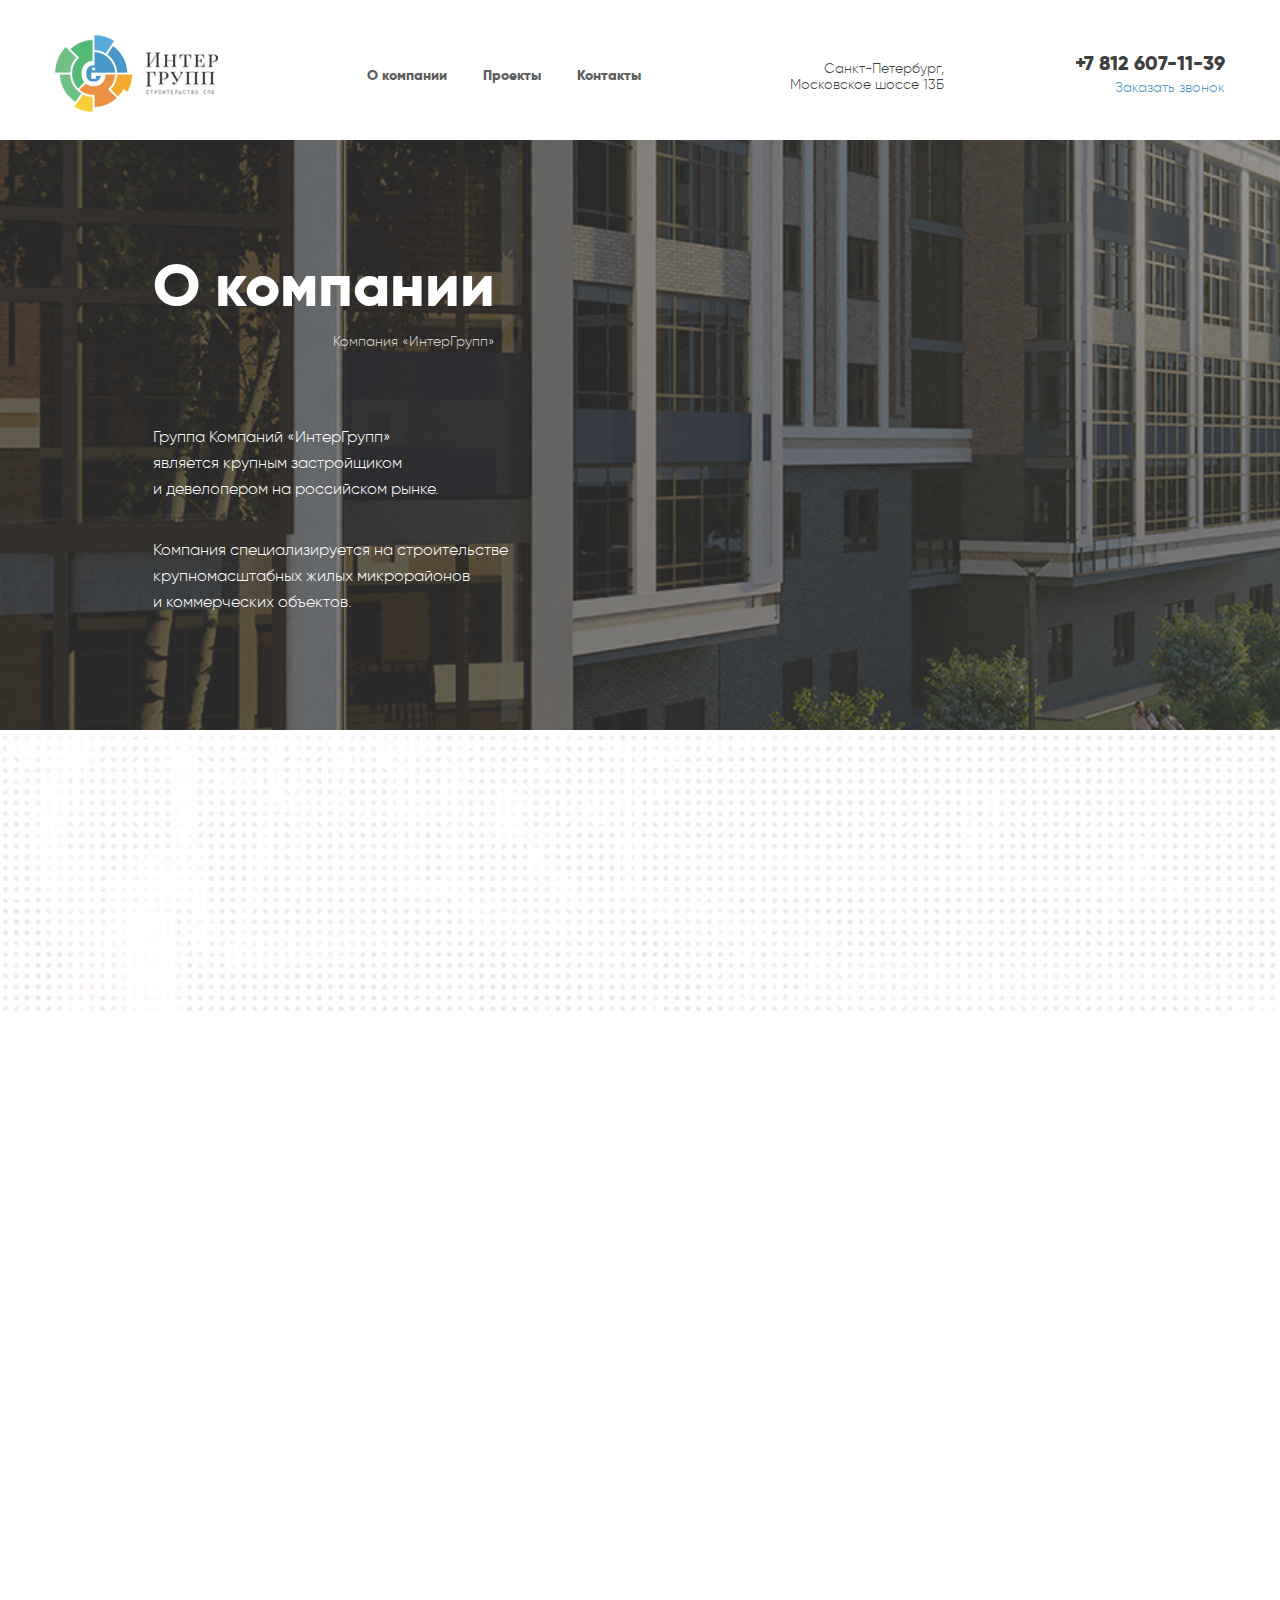
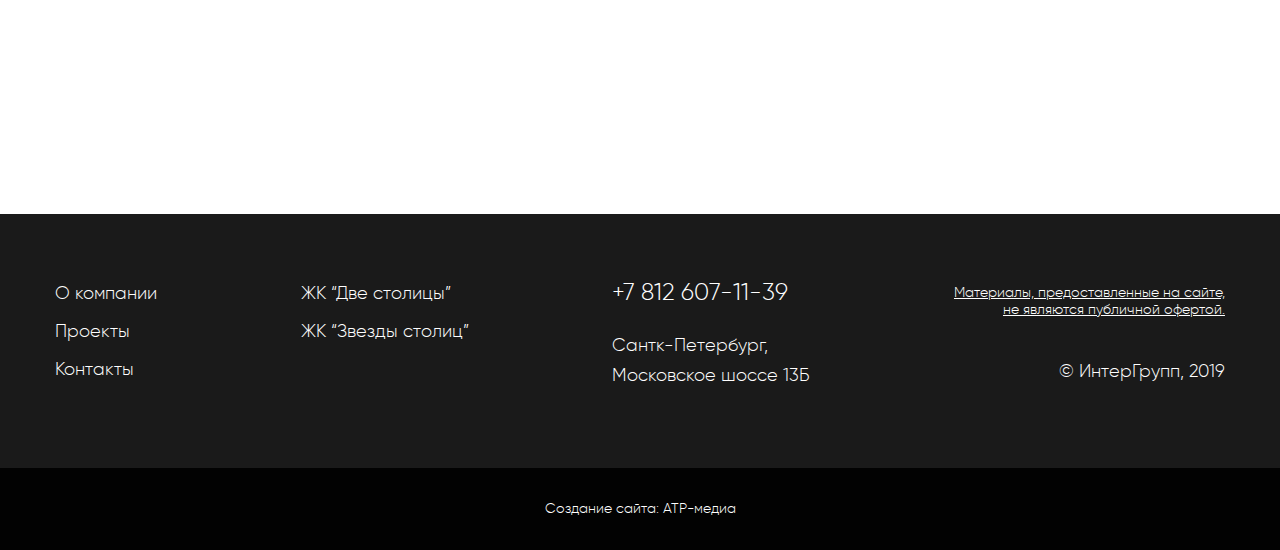
==== index.html @ ff73a048 "Add files via upload" ====
<!DOCTYPE html>

<head>
    <meta charset="utf-8">
    <title></title>

    <meta name="viewport" content="width=device-width, initial-scale=1.0" />
    <meta name="viewport" content="width=device-width, initial-scale=1.0, maximum-scale=1.0, user-scalable=no">

    <link rel="stylesheet" type="text/css" href="css/swiper.min.css">
    <link rel="stylesheet" type="text/css" href="css/fonts.css" />
    <link rel="stylesheet" type="text/css" href="css/style.css" />

    <link rel="icon" href="/favicon.png" type="image/x-icon">
    <link rel="shortcut icon" href="/favicon.png" type="image/x-icon">

    <script type="text/javascript" src="js/jquery.js"></script>

    <script type="text/javascript" src="js/swiper.min.js"></script>
    <script type="text/javascript" src="js/jquery.maskedinput.min.js"></script>

</head>

<body class="js-loading">
    <div id="loader">
        <div id="cube-loader">
            <div class='sk-rotating-plane'></div>
        </div>
    </div>
    <!--/Loader-->

    <div id="main">
        <div id="wrapper">
            <header>
                <div class="container-1170 flex">
                    <div class="logo">
                        <a href="#">
                            <img src="img/logo.png" alt="" />
                        </a>
                    </div>
                    <!-- /logo -->

                    <nav id="menu">
                        <div class="cd-nav-trigger">
                            <div class="hamburger-menu">
                                <div class="bar"></div>
                                <div class="bar"></div>
                                <div class="bar"></div>
                            </div>
                        </div>
                        <div class="menu">
                            <ul>
                                <li><a href="#">О компании</a></li>
                                <li><a href="#">Проекты</a></li>
                                <li><a href="#">Контакты</a></li>
                            </ul>
                        </div>
                    </nav>
                    <!--/menu-->

                    <div class="header_adds align-right">
                        <a href="#">Санкт-Петербург,</p><p>Московское шоссе 13Б</p></a>
                    </div>

                    <div class="header_contacts align-right">
                        <div id="feedback-modal" class="modal-block">
                            <div class="tel">+7 812 607-11-39</div>
                            <p>Заказать звонок</p>
                        </div>
                    </div>
                </div>
            </header>

            <section id="main-banner">
                <div class="container">
                    <div class="txt fadeEl">
                        <div class="flex">
                            <h1>О компании</h1>
                            <p>Компания «ИнтерГрупп»</p>
                        </div>
                        <p>Группа Компаний «ИнтерГрупп»
                            <br/> является крупным застройщиком
                            <br/> и девелопером на российском рынке. </p>
                        <p>Компания специализируется на строительстве
                            <br/> крупномасштабных жилых микрорайонов
                            <br/> и коммерческих объектов. </p>
                    </div>
                </div>
                <!--container-->
            </section>

            <section id="main-about">
                <div class="container">
                    <div class="flex">
                        <div class="left-block">
                            <div class="years fadeEl fadeEl-left">
                                <p>Лет работаем для вашей комфортной жизни</p>
                            </div>

                            <div id="slider_project" class="slider fadeEl fadeEl-left">
                                <div class="swiper-container">
                                    <div class="swiper-wrapper">
                                        <div class="swiper-slide">
                                            <figure class="project">
                                                <div class="img">
                                                    <img src="img/project.jpg" alt="" />
                                                </div>
                                                <figcaption>
                                                    <div class="tag">
                                                        <div class="tag-value value-1">Квартиры от 6 мнл. руб.</div>
                                                    </div>
                                                    <!-- .tag -->
                                                    <div class="info">
                                                        <h3>Корпусов 7 </h3>
                                                        <p>Квартир 1 700</p>
                                                        <p>Сдача в 2023 г.</p>
                                                        <p>Метро “Звездное”</p>
                                                    </div>
                                                    <!-- .info -->
                                                    <a href="#" class="btn">На страницу проекта</a>
                                                </figcaption>
                                            </figure>
                                            <!-- /project -->
                                        </div>
                                        <!-- End .swiper-slide -->

                                        <div class="swiper-slide">
                                            <figure class="project">
                                                <div class="img">
                                                    <img src="img/project.jpg" alt="" />
                                                </div>
                                                <figcaption>
                                                    <div class="tag">
                                                        <div class="tag-value value-1">Квартиры от 6 мнл. руб.</div>
                                                    </div>
                                                    <!-- .tag -->
                                                    <div class="info">
                                                        <h3>Корпусов 7 </h3>
                                                        <p>Квартир 1 700</p>
                                                        <p>Сдача в 2023 г.</p>
                                                        <p>Метро “Звездное”</p>
                                                    </div>
                                                    <!-- .info -->
                                                    <a href="#" class="btn">На страницу проекта</a>
                                                </figcaption>

                                            </figure>
                                            <!-- /project -->
                                        </div>
                                        <!-- End .swiper-slide -->

                                    </div>
                                    <!--swiper-wrapper-->

                                    <div class="swiper-pagination"></div>
                                </div>
                            </div>
                            <!-- End #slider_project -->

                            <script>
                                var swiper = new Swiper('#slider_project .swiper-container', {
                                    spaceBetween: 0,
                                    centeredSlides: true,
                                    slidesPerView: 1,
                                    effect: 'flip',
                                    slideToClickedSlide: true,
                                    loop: true,

                                    pagination: {
                                        el: '#slider_project .swiper-pagination',
                                        clickable: true,
                                    },
                                });
                            </script>

                        </div>
                        <!--left-block-->

                        <div class="right-block">
                            <div class="main-title fadeEl fadeEl-right">
                                <h2>Мы <span class="blue">настоящие<br/> профессионалы</span><br/> своего дела</h2>
                            </div>

                            <div class="about-flex">
                                <div class="item fadeEl">
                                    <div class="ico"><img src="img/ico/1.png" alt="" /></div>
                                    <div class="txt">
                                        <h3>Технологии</h3>
                                        <p>Индивидуальные счетчики отопления, скрытые инженерные коммуникации. Дома облицованы натуральным кирпичом. Строим надежно, строим на века!</p>
                                    </div>
                                </div>
                                <!--item-->
                                <div class="item fadeEl">
                                    <div class="ico"><img src="img/ico/2.png" alt="" /></div>
                                    <div class="txt">
                                        <h3>Расположение</h3>
                                        <p>Каждый наш проект разрабатывается с учетом обеспечения траспортной доступности. Рядом с вашим домом - магазин, парковка, общественный транспорт.</p>
                                    </div>
                                </div>
                                <!--item-->
                                <div class="item fadeEl">
                                    <div class="ico"><img src="img/ico/3.png" alt="" /></div>
                                    <div class="txt">
                                        <h3>Все для жизни</h3>
                                        <p>Индивидуальные проектные решения, паркинг, кладовые, витражное остекление и пр. Дворы проектируются с учетом размещения детских садов и школ.</p>
                                    </div>
                                </div>
                                <!--item-->
                                <div class="item fadeEl">
                                    <div class="ico"><img src="img/ico/4.png" alt="" /></div>
                                    <div class="txt">
                                        <h3>Инфраструктура</h3>
                                        <p>В каждом проекте застройки - сбалансированный подход, пространство для прогулок всей семьей. Современные архитектурные решения.</p>
                                    </div>
                                </div>
                                <!--item-->
                            </div>
                            <!-- /about-flex -->
                        </div>
                        <!--right-block-->
                    </div>
                </div>
                <!--container-->
            </section>

        </div>
        <!-- End #wrapper -->

        <footer>
            <div class="footer_top">
                <div class="container-1170">
                    <div class="flex">
                        <nav class="nav-menu">
                            <ul>
                                <li><a href="#">О компании</a></li>
                                <li><a href="#">Проекты</a></li>
                                <li><a href="#">Контакты</a></li>
                            </ul>
                        </nav>

                        <nav class="nav-page">
                            <ul>
                                <li><a href="#">ЖК “Две столицы”</a></li>
                                <li><a href="#">ЖК “Звезды столиц”</a></li>
                            </ul>
                        </nav>

                        <div class="footer_contacts">
                            <div id="feedback-modal" class="modal-block">
                                <div class="tel">+7 812 607-11-39</div>
                            </div>
                            <a href="#">Сантк-Петербург,<br/> Московское шоссе 13Б</a>
                        </div>

                        <div class="footer-info">
                            <p>Материалы, предоставленные на сайте,
                                <br/>не являются публичной офертой.</p>
                            <div class="copyright">© ИнтерГрупп, 2019</div>
                        </div>
                    </div>
                </div>
                <!--container-->
            </div>

            <div class="footer_bottom">Создание сайта: АТР-медиа</div>
        </footer>
    </div>
    <!--/Main-->

    <!-- MODAL -->
    <div class="modal" data-id="#feedback-modal">
        <div class="modal-ov"></div>
        <div class="modal-content">
            <div class="feedback_form">
                <span class="close">&times;</span>
                <div class="tit">Закажите обратный звонок,
                    <br/>заполнив форму</div>
                <form action="" method="post">
                    <div class="item-form name-form">
                        <label>Ваше имя</label>
                        <input type="text" class="input-form" placeholder="Константин" />
                    </div>
                    <div class="item-form">
                        <input id="phone" type="text" class="input-form" placeholder="Номер телефона" />
                    </div>
                    <div class="txt">
                        <p>Нажимая кнопку “Отправить сообщение”, вы
                            <br/>соглашаетесь с <a href="#">политикой конфиденицальности</a>.</p>
                    </div>
                    <div class="btn-block">
                        <button class="btn">Перезвоните мне!</button>
                    </div>
                </form>
            </div>
            <!-- .feedback_form -->
            <script>
                $(function() {
                    $("#phone").mask("8(999) 999-9999");
                });
            </script>
        </div>
    </div>
    <script type="text/javascript" src="js/main.js"></script>
</body>

</html>
---- css/fonts.css ----
@font-face {
    font-family: 'gilroyextrabold';
    src: url('../fonts/Gilroy/gilroy-extrabold-webfont.woff2') format('woff2'),
         url('../fonts/Gilroy/gilroy-extrabold-webfont.woff') format('woff'),
         url('../fonts/Gilroy/gilroy-extrabold-webfont.ttf') format('truetype'),
         url('../fonts/Gilroy/gilroy-extrabold-webfont.svg#gilroyextrabold') format('svg');
    font-weight: normal;
    font-style: normal;

}

@font-face {
    font-family: 'gilroylight';
    src: url('../fonts/Gilroy/gilroy-light-webfont.woff2') format('woff2'),
         url('../fonts/Gilroy/gilroy-light-webfont.woff') format('woff'),
         url('../fonts/Gilroy/gilroy-light-webfont.ttf') format('truetype'),
         url('../fonts/Gilroy/gilroy-light-webfont.svg#gilroylight') format('svg');
    font-weight: normal;
    font-style: normal;

}
@font-face {
    font-family: 'gilroyregular';
    src: url('../fonts/Gilroy/gilroy-regular-webfont.woff2') format('woff2'),
         url('../fonts/Gilroy/gilroy-regular-webfont.woff') format('woff'),
         url('../fonts/Gilroy/gilroy-regular-webfont.ttf') format('truetype'),
         url('../fonts/Gilroy/gilroy-regular-webfont.svg#gilroyregular') format('svg');
    font-weight: normal;
    font-style: normal;

}
---- css/style.css ----
@charset "UTF-8";
@charset 'iso-8859-15';
article,
aside,
details,
figcaption,
figure,
footer,
header,
hgroup,
main,
nav,
section,
summary {
    display: block;
}

audio,
canvas,
video {
    display: inline-block;
    max-width: 100%;
}

audio:not([controls]) {
    display: none;
    height: 0;
}

[hidden] {
    display: none;
}

abbr[title] {
    border-bottom: 1px dotted;
}

input[type="checkbox"],
input[type="radio"] {
    box-sizing: border-box;
    padding: 0;
}

input[type="search"] {
    -webkit-appearance: textfield;
    -moz-box-sizing: content-box;
    -webkit-box-sizing: content-box;
    box-sizing: content-box;
}

input[type="search"]::-webkit-search-cancel-button,
input[type="search"]::-webkit-search-decoration {
    -webkit-appearance: none;
}

button::-moz-focus-inner,
input::-moz-focus-inner {
    border: 0;
    padding: 0;
}

textarea {
    overflow: auto;
    vertical-align: top;
}

* {
    -moz-box-sizing: border-box !important;
    -webkit-box-sizing: border-box !important;
    box-sizing: border-box;
    margin: 0;
    padding: 0;
}

.clear:after {
    content: '';
    clear: both;
    display: block;
}

input[type="text"]:focus {
    outline: none;
}

select:focus,
input:focus,
button:focus,
textarea:focus {
    outline: none;
}

html {
    background: #fff;
    -ms-text-size-adjust: 100%;
    -webkit-text-size-adjust: 100%;
    height: 100%;
}

body {
    line-height: 100%;
    height: 100%;
    overflow-x: hidden;
    font-family: 'gilroylight';
    font-size: 16px;
    color: #1a1a1a;
}

section {}

p {
    line-height: 100%;
}

a {
    line-height: 100%;
}

a:hover {
    text-decoration: none;
}

a:active,
a:hover,
a:focus {
    outline: 0;
}

span {
    line-height: 100%;
}

.bold {}

li {
    line-height: 100%;
}

.txt p {
    line-height: 22px;
}

.txt a {}

.txt span {}

.txt li {}

h1,
h2,
h3,
h4,
h5,
h6 {
    font-weight: 100;
    line-height: 100%;
    margin: 0;
    font-family: 'gilroyextrabold';
}

ul {
    padding: 0;
    margin: 0;
}

table {
    border-collapse: collapse;
    border-spacing: 0;
    border: 0;
    border-radius: 6px;
}

th,
td {
    border: 0;
    text-align: left;
    padding: 20px 25px;
    font-weight: 100;
    white-space: nowrap;
    font-family: 'gilroylight';
    font-size: 16px;
    color: #1a1a1a;
}

th:last-child,
td:last-child {
    border-right: 0;
}

th:first-child,
td:first-child {}

a,
button {
    -webkit-transition: all 0.2s ease-out;
    -moz-transition: all 0.2s ease-out;
    -o-transition: all 0.2s ease-out;
    transition: all 0.2s ease-out;
}

a:hover {
    color: #399ad5;
}

.transform {
    position: absolute;
    top: 50%;
    left: 50%;
    -moz-transform: translate(-50%, -50%);
    -ms-transform: translate(-50%, -50%);
    -webkit-transform: translate(-50%, -50%);
    -o-transform: translate(-50%, -50%);
    transform: translate(-50%, -50%);
}

.transform-top {
    position: absolute;
    top: 50%;
    left: 0;
    -moz-transform: translate(0, -50%);
    -ms-transform: translate(0, -50%);
    -webkit-transform: translate(0, -50%);
    -o-transform: translate(0, -50%);
    transform: translate(0, -50%);
}

.transform-left {
    position: absolute;
    top: 0;
    left: 50%;
    -moz-transform: translate(-50%, 0);
    -ms-transform: translate(-50%, 0);
    -webkit-transform: translate(-50%, 0);
    -o-transform: translate(-50%, 0);
    transform: translate(-50%, 0);
}

.flex {
    display: -webkit-flex;
    display: flex;
    -webkit-flex-direction: row;
    flex-direction: row;
    -webkit-justify-content: space-between;
    justify-content: space-between;
    align-items: center;
    -webkit-align-items: center;
}

.img {
    line-height: 0;
}

.container {
    width: 975px;
    margin: 0 auto;
}

.container-1170 {
    width: 1170px;
    margin: 0 auto;
}

#wrapper {}

a.btn,
.btn {
    text-decoration: none;
    color: #fff;
    font-size: 16px;
    font-family: 'gilroyextrabold';
    display: inline-flex;
    align-items: center;
    justify-content: center;
    background: rgb(57, 154, 213);
    height: 50px;
    cursor: pointer;
}

a.btn:hover,
.btn:hover {
    background: rgba(57, 154, 213, 0.7)
}

.fadeEl {
    opacity: 0;
    -webkit-transform: translateY(30%);
    -moz-transform: translateY(30%);
    -ms-transform: translateY(30%);
    -o-transform: translateY(30%);
    transform: translateY(30%);
    -webkit-transition: opacity 0.8s ease, -webkit-transform 0.8s ease-in-out;
    -moz-transition: opacity 0.8s ease, -moz-transform 0.8s ease-in-out;
    transition: opacity 0.8s ease, transform 0.8s ease-in-out;
}

.fadeEl.anim {
    opacity: 1 !important;
    -webkit-transform: translateY(0);
    -moz-transform: translateY(0);
    -ms-transform: translateY(0);
    -o-transform: translateY(0);
    transform: translateY(0);
}

.fadeEl.fadeEl-left {
    -webkit-transform: translate(-100%, 0);
    -moz-transform: translate(-100%, 0);
    -ms-transform: translate(-100%, 0);
    -o-transform: translate(-100%, 0);
    transform: translate(-100%, 0);
}

.fadeEl.fadeEl-left.anim {
    -webkit-transform: translateY(0);
    -moz-transform: translateY(0);
    -ms-transform: translateY(0);
    -o-transform: translateY(0);
    transform: translateY(0);
}

.fadeEl.fadeEl-right {
    -webkit-transform: translate(100%, 0);
    -moz-transform: translate(100%, 0);
    -ms-transform: translate(100%, 0);
    -o-transform: translate(100%, 0);
    transform: translate(100%, 0);
}

.fadeEl.fadeEl-right.anim {
    -webkit-transform: translateY(0);
    -moz-transform: translateY(0);
    -ms-transform: translateY(0);
    -o-transform: translateY(0);
    transform: translateY(0);
}

.js-loading *,
.js-loading *:before,
.js-loading *:after {
    animation-play-state: paused !important;
}


/*================*/


/*====loader======*/


/*================*/

#loader {
    background: #fff;
    overflow: hidden;
    position: fixed;
    left: 0;
    top: 0;
    right: 0;
    bottom: 0;
    z-index: 100000;
}

#cube-loader {
    align-items: center;
    display: flex;
    height: 100%;
    width: 100%;
    position: fixed;
}

.sk-rotating-plane {
    width: 4em;
    height: 4em;
    margin: auto;
    background-color: #399ad5;
    -webkit-animation: sk-rotating-plane 1.2s infinite ease-in-out;
    animation: sk-rotating-plane 1.2s infinite ease-in-out;
}

@-webkit-keyframes sk-rotating-plane {
    0% {
        -webkit-transform: perspective(120px) rotateX(0deg) rotateY(0deg);
        transform: perspective(120px) rotateX(0deg) rotateY(0deg);
    }
    50% {
        -webkit-transform: perspective(120px) rotateX(-180.1deg) rotateY(0deg);
        transform: perspective(120px) rotateX(-180.1deg) rotateY(0deg);
    }
    100% {
        -webkit-transform: perspective(120px) rotateX(-180deg) rotateY(-179.9deg);
        transform: perspective(120px) rotateX(-180deg) rotateY(-179.9deg);
    }
}

@keyframes sk-rotating-plane {
    0% {
        -webkit-transform: perspective(120px) rotateX(0deg) rotateY(0deg);
        transform: perspective(120px) rotateX(0deg) rotateY(0deg);
    }
    50% {
        -webkit-transform: perspective(120px) rotateX(-180.1deg) rotateY(0deg);
        transform: perspective(120px) rotateX(-180.1deg) rotateY(0deg);
    }
    100% {
        -webkit-transform: perspective(120px) rotateX(-180deg) rotateY(-179.9deg);
        transform: perspective(120px) rotateX(-180deg) rotateY(-179.9deg);
    }
}


/*End Loader*/


/*MENU*/

#menu {}

#menu .menu {}

#menu .menu ul {
    display: flex;
    align-items: center;
    justify-content: space-around;
}

#menu .menu li {
    list-style: none;
    margin: 0 18px;
}

#menu .menu li a {
    text-decoration: none;
    font-size: 14px;
    color: #404040;
    font-family: 'gilroyextrabold';
}

#menu .menu li a:hover {
    color: #399ad5;
}


/*ico-menu*/

.hamburger-menu {
    position: relative;
    top: 0;
    right: 0;
    bottom: 0;
    margin: auto;
    width: 25px;
    height: 25px;
    cursor: pointer;
}

.hamburger-menu .bar {
    width: 25px;
    height: 2px;
}

.hamburger-menu .bar:nth-child(2) {
    position: relative;
    transform: translateY(11px);
    background: #000;
    transition: background 0.3s cubic-bezier(0.31, -0.105, 0.43, 1.59), transform 300ms cubic-bezier(0.23, 1, 0.32, 1);
}

.hamburger-menu .bar:nth-child(2).animate {
    background: rgba(255, 255, 255, 0) !important;
}

.hamburger-menu .bar:nth-child(3) {
    position: absolute;
    left: 0;
    bottom: 0;
    background: #000;
    transition: background 0.3s cubic-bezier(0.31, -0.105, 0.43, 1.59), bottom 300ms 300ms cubic-bezier(0.23, 1, 0.32, 1), transform 300ms cubic-bezier(0.23, 1, 0.32, 1);
}

.hamburger-menu .bar:nth-child(1) {
    position: absolute;
    left: 0;
    top: 0;
    background: #000;
    transition: background 0.3s cubic-bezier(0.31, -0.105, 0.43, 1.59), top 300ms 300ms cubic-bezier(0.23, 1, 0.32, 1), transform 300ms cubic-bezier(0.23, 1, 0.32, 1);
}

.hamburger-menu .bar:nth-child(1).animate {
    top: 11px;
    transform: rotate(45deg);
    transition: top 300ms cubic-bezier(0.23, 1, 0.32, 1), transform 300ms 300ms cubic-bezier(0.23, 1, 0.32, 1);
    width: 26px;
    background: #fff;
}

.hamburger-menu .bar:nth-child(3).animate {
    bottom: 12px;
    transform: rotate(-45deg);
    transition: bottom 300ms cubic-bezier(0.23, 1, 0.32, 1), transform 300ms 300ms cubic-bezier(0.23, 1, 0.32, 1);
    width: 26px;
    background: #fff;
}

@keyframes photos-in {
    0% {
        opacity: 0;
    }
    50% {
        opacity: 1;
    }
    100% {
        opacity: 0;
    }
}

@-webkit-keyframes photos-in {
    0% {
        opacity: 0;
    }
    50% {
        opacity: 1;
    }
    100% {
        opacity: 0;
    }
}

.photos-in {
    animation-name: photos-in;
    -webkit-animation-name: photos-in;
    animation-duration: 1s;
    -webkit-animation-duration: 1s;
}

.cd-nav-trigger {
    position: relative;
    width: 25px;
    height: 100%;
    z-index: 100;
    display: none;
}

@media screen and (max-width: 950px) {
    .cd-nav-trigger {
        display: block;
    }
    #menu .menu {
        padding: 20px;
        position: absolute;
        opacity: 0;
        visibility: hidden;
        -webkit-transition-property: all;
        transition-property: all;
        -webkit-transition-duration: .8s;
        transition-duration: .8s;
        z-index: 99;
        right: 0;
        width: 100vw;
        height: 100vh;
        position: fixed;
        overflow: auto;
        background: #3b743e;
        top: -100%;
        background-size: cover;
        border-radius: 0;
        padding-top: 80px;
    }
    #menu.menu-open .menu {
        opacity: 1;
        visibility: visible;
        -webkit-transition-property: all;
        transition-property: all;
        -webkit-transition-duration: .8s;
        transition-duration: .8s;
        right: 0;
        top: 0;
    }
}

#main {}

#wrapper {
    background: url(../img/main-bg.png) no-repeat fixed;
    background-size: cover;
}

.align-right {
    text-align: right !important;
}

.blue {
    color: #399ad5;
}


/*header*/

header {
    background: #fff;
    padding: 35px 0 25px;
}

header .flex {}

.logo {}

.logo a {}

.logo img {}

.header_adds {}

.header_adds a {
    font-family: 'gilroylight';
    font-size: 14px;
    color: #1a1a1a;
    text-decoration: none;
    line-height: 19px;
}

.header_contacts {}

.header_contacts .modal-block {
    cursor: pointer;
}

.header_contacts .tel {
    font-family: 'gilroyextrabold';
    font-size: 20px;
}

.header_contacts p {
    font-size: 14px;
    color: #2583be;
    margin-top: 10px;
}


/*main-banner*/

#main-banner {
    background: url(../img/header-bg.jpg) no-repeat fixed;
    background-size: cover;
    height: 590px;
    position: relative;
}

#main-banner:before {
    content: '';
    display: block;
    width: 100%;
    height: 100%;
    background: rgba(0, 0, 0, 0.5);
    position: absolute;
    top: 0;
    left: 0;
}

#main-banner .container {
    height: 100%;
    position: relative;
    display: flex;
    align-items: center;
}

#main-banner .txt {
    color: #fff;
    display: flex;
    flex-direction: column;
    align-items: baseline;
}

#main-banner .txt .flex {
    flex-direction: column;
    align-items: flex-end;
    margin-bottom: 40px;
}

#main-banner .txt .flex h1 {
    font-size: 60px;
    color: #fff;
}

#main-banner .txt .flex p {
    font-size: 14px;
    color: rgba(255, 255, 255, 0.8);
    margin-top: 20px;
    line-height: 14px;
}

#main-banner .txt p {
    margin-top: 35px;
    line-height: 26px;
}


/*main-about*/

#main-about {
    padding-top: 115px;
    padding-bottom: 100px;
}

#main-about .flex {
    align-items: flex-start;
}

#main-about .left-block {
    width: 270px;
}

#main-about .years {
    background: url(../img/years.png) no-repeat;
    background-size: cover;
    height: 226px;
    position: relative;
    margin-bottom: 55px;
}

#main-about .years p {
    color: #6d6d6d;
    position: absolute;
    left: 37px;
    bottom: 30px;
}

#main-about .right-block {
    width: calc(100% - 270px);
    padding-left: 130px;
}

#main-about .main-title {
    height: 226px;
    margin-bottom: 55px;
}

#main-about .main-title h2 {
    font-size: 60px;
}

#main-about .about-flex {
    display: flex;
    flex-wrap: wrap;
    justify-content: space-between;
}

#main-about .about-flex .item {
    width: calc(50% - 22px);
    margin-bottom: 50px;
}

#main-about .about-flex .ico {
    margin-bottom: 25px;
}

#main-about .about-flex .txt {}

#main-about .about-flex h3 {
    margin-bottom: 20px;
    font-size: 24px;
}

#main-about .about-flex p {}

#slider_project {}

#slider_project .swiper-slide {}

.project {
    position: relative;
    max-height: 530px;
    overflow: hidden;
}

.project .img {
    height: 100%;
}

.project .img img {}

.project figcaption {
    position: absolute;
    top: 0;
    left: 0;
    width: 100%;
    height: 100%;
    padding: 50px 20px 65px;
    display: flex;
    flex-direction: column;
    justify-content: space-between;
    z-index: 2;
}

.project .tag {
    margin-bottom: 40px;
}

.project .tag-value {
    height: 25px;
    display: inline-flex;
    align-items: center;
    justify-content: center;
    padding: 0 20px;
    width: auto;
    font-size: 12px;
    color: #fff;
    border-radius: 50px;
}

.project .value-1 {
    background: #56b46c;
}

.project .info {
    color: #fff;
}

.project .info h3 {
    font-size: 24px;
}

.project .info p {
    margin-top: 30px;
}

.project .btn {}


/*footer*/

footer {
    background: #1a1a1a;
    color: #fff;
}

footer .footer_top {
    padding: 70px 0;
}

footer .footer_top .flex {
    align-items: flex-start;
}

footer .footer_top .nav-menu {}

footer .footer_top ul {
    list-style: none;
}

footer .footer_top li {
    margin-bottom: 20px;
}

footer .footer_top li a {
    color: #fff;
    font-size: 18px;
    text-decoration: none;
}

footer .footer_top .footer_contacts .tel {
    font-size: 24px;
    margin-bottom: 30px;
    cursor: pointer;
}

footer .footer_top .footer_contacts a {
    font-size: 18px;
    color: #fff;
    text-decoration: none;
    line-height: 30px;
}

footer .footer_top .footer-info p {
    font-size: 14px;
    text-decoration: underline;
    line-height: 17px;
    text-align: right;
    margin-bottom: 45px;
}

footer .footer_top .footer-info .copyright {
    text-align: right;
    font-size: 18px;
}

footer .footer_bottom {
    background: #020202;
    text-align: center;
    padding: 33px 0;
    font-size: 14px;
}

footer .footer_top li a:hover {
    color: #399ad5;
}


/* Modal */

.modal {
    display: none;
    position: fixed;
    z-index: 99999;
    left: 0;
    top: 0;
    width: 100%;
    height: 100%;
    overflow: auto;
}

.modal.open {
    display: block;
    display: -webkit-flex;
    display: flex;
    -webkit-flex-direction: row;
    flex-direction: row;
    -webkit-justify-content: center;
    justify-content: center;
    align-items: center;
    -webkit-align-items: center;
}

.modal-content {
    margin: auto;
    display: block;
    position: relative;
    -webkit-border-radius: 6px;
    -moz-border-radius: 6px;
    border-radius: 6px;
    z-index: 9;
}

.modal-content {
    animation-name: zoom;
    animation-duration: 0.6s;
    -webkit-transition: all 0.6s ease-out;
    -moz-transition: all 0.6s ease-out;
    -o-transition: all 0.6s ease-out;
    transition: all 0.6s ease-out;
    width: 100%;
    height: 100%;
    display: flex;
    align-items: center;
    justify-content: center;
}

@keyframes zoom {
    from {
        transform: translateY(-100%)
    }
    to {
        transform: translateY(0)
    }
}

.close {
    position: absolute;
    top: 30px;
    right: 40px;
    font-size: 23px;
    transition: 0.3s;
    width: 17px;
    height: 17px;
    background: url(../img/ico/close.png) no-repeat;
    border-radius: 50%;
    display: flex;
    align-items: center;
    justify-content: center;
    cursor: pointer;
    color: #fff;
    line-height: 0;
    background-size: contain;
    font-size: 0;
    opacity: 0.7;
}

.close:hover {
    opacity: 1
}

.close.close-v {
    position: absolute;
    top: -33px;
    right: -33px;
    font-size: 23px;
    transition: 0.3s;
    width: 32px;
    height: 32px;
    background: -moz-linear-gradient(left, #f6936e 0%, #fd6141 100%);
    background: -webkit-gradient(linear, left top, right top, color-stop(0%, #f6936e), color-stop(100%, #fd6141));
    background: -webkit-linear-gradient(left, #f6936e 0%, #fd6141 100%);
    background: -o-linear-gradient(left, #f6936e 0%, #fd6141 100%);
    background: -ms-linear-gradient(left, #f6936e 0%, #fd6141 100%);
    background: linear-gradient(left, #f6936e 0%, #fd6141 100%);
    filter: progid: DXImageTransform.Microsoft.gradient(startColorstr="#f6936e", endColorstr="#fd6141", GradientType=1);
    border-radius: 50%;
    display: flex;
    align-items: center;
    justify-content: center;
    cursor: pointer;
    color: #fff;
    line-height: 0;
}

.close:hover,
.close:focus {
    text-decoration: none;
    cursor: pointer;
}

.modal-content video {
    width: 100%;
    padding: 0;
}

.modal-ov {
    background-color: rgba(255, 255, 255, 0.6);
    width: 100% !important;
    height: 100% !important;
    position: fixed;
    top: 0;
    left: 0;
    padding: 0;
    margin: 0;
}

.modal-ov {
    background-color: rgba(0, 0, 0, 0.8);
    z-index: 1;
}

@media only screen and (max-width: 700px) {
    .modal-content {
        width: 100%;
        border-radius: 0;
    }
    .gall-mod .modal-content img {
        height: auto
    }
    .modal.open {
        padding: 0;
    }
    .modal.modal-small .modal-content {
        width: 100%;
        padding: 20px
    }
}

.relative {
    position: relative;
    z-index: 2;
}


/*projects */

#projects {
    background: #f6f6f6;
    padding: 90px 0 110px;
}

#projects .projects_flex {
    display: flex;
    justify-content: space-between;
    padding-left: calc((100% - 975px) / 2);
}

#projects .projects_info {
    width: 305px;
    display: flex;
    flex-direction: column;
    padding-right: 55px;
    position: relative;
}

#projects .projects_info .flex {
    flex-direction: column;
    align-items: flex-end;
    margin-bottom: 75px;
}

#projects .projects_info h1 {
    text-align: left;
    width: 100%;
    font-size: 60px;
    line-height: 60px;
    margin-bottom: 14px;
}

#projects .projects_info p {
    font-size: 14px;
    color: #6d6d6d;
}

#projects .projects_info .txt {}

#projects .projects_info .txt p {
    font-size: 16px;
    color: #1a1a1a;
    line-height: 24px;
}

#projects .slider-nav {
    bottom: 0;
    right: 0;
    position: absolute;
    display: flex;
    align-items: center;
}

#projects .slider-nav .swiper-pagination {
    position: relative;
    bottom: 0;
    font-family: 'gilroylight';
    font-size: 24px;
    color: #1a1a1a;
    width: auto;
    margin-right: 15px;
}

#projects .slider-nav .swiper-pagination-current {
    font-size: 48px;
    position: relative;
    left: 8px;
}

#projects .slider-nav .swiper-pagination-total {
    margin-left: -6px;
}

#projects .slider-nav .swiper-button-next,
#projects .slider-nav .swiper-button-prev {
    position: relative;
    top: 0;
    right: 0;
    left: 0;
    margin: 0;
    width: 70px;
    height: 70px;
    background: #fff url(../img/ico/arrow.png) no-repeat center center;
}

#projects .slider-nav .swiper-button-next:focus,
#projects .slider-nav .swiper-button-prev:focus {
    outline: none;
}

#projects .slider-nav .swiper-button-next {}

#projects .slider-nav .swiper-button-prev {
    transform: rotate(-180deg);
    box-shadow: inset 12px 0 20px -8px #eaeaea;
}

#slider_projects {
    width: calc(100% - 305px);
}

#slider_projects .project {
    height: 550px;
}

#slider_projects .project .img img {
    min-height: 100%;
}

#slider_projects .swiper-slide figcaption {
    opacity: 0;
    -webkit-transform: translateY(30%);
    -moz-transform: translateY(30%);
    -ms-transform: translateY(30%);
    -o-transform: translateY(30%);
    transform: translateY(30%);
    -webkit-transition: opacity 0.8s ease, -webkit-transform 0.8s ease-in-out;
    -moz-transition: opacity 0.8s ease, -moz-transform 0.8s ease-in-out;
    transition: opacity 0.8s ease, transform 0.8s ease-in-out;
}

#slider_projects .swiper-slide-active figcaption {
    opacity: 1 !important;
    -webkit-transform: translateY(0);
    -moz-transform: translateY(0);
    -ms-transform: translateY(0);
    -o-transform: translateY(0);
    transform: translateY(0);
}

.project:before {
    content: '';
    display: block;
    width: 100%;
    height: 100%;
    background: rgba(0, 0, 0, 0.6);
    position: absolute;
    top: 0;
    left: 0;
    z-index: 1;
}

.project .img img {
    -webkit-transition: .3s cubic-bezier(.09, .02, .26, .90), transform .5s cubic-bezier(.09, .04, .23, .90);
    -moz-transition: .3s cubic-bezier(.09, .02, .26, .90), transform .5s cubic-bezier(.09, .04, .23, .90);
    -ms-transition: .3s cubic-bezier(.09, .02, .26, .90), transform .5s cubic-bezier(.09, .04, .23, .90);
    -o-transition: opacity .3s cubic-bezier(.09, .02, .26, .90), transform .5s cubic-bezier(.09, .04, .23, .90);
    transition: .3s cubic-bezier(.09, .02, .26, .90), transform .5s cubic-bezier(.09, .04, .23, .90);
}

.project:hover .img img {
    -webkit-transform: scale(1.1);
    -moz-transform: scale(1.1);
    -ms-transform: scale(1.1);
    -o-transform: scale(1.1);
    transform: scale(1.1);
}

#slider_projects .project figcaption {
    padding: 50px 0 50px 80px;
}

#slider_projects .project .tag {
    margin-bottom: 0;
}

#slider_projects .project .name {
    font-size: 36px;
    margin-bottom: 40px;
}

#slider_projects .project p {
    line-height: 26px;
    margin-top: 15px;
}

#slider_projects .project .more {
    font-size: 18px;
    color: #f3c60f;
    text-decoration: none;
    font-family: 'gilroyextrabold';
}

#slider_projects .project .more img {
    margin-left: 20px;
    position: relative;
    top: 1px;
    -webkit-transition: all 0.2s ease-out;
    -moz-transition: all 0.2s ease-out;
    -o-transition: all 0.2s ease-out;
    transition: all 0.2s ease-out;
    right: 0;
}

#slider_projects .project .more:hover img {
    right: -5px;
    transition: right 0.3s cubic-bezier(0.31, -0.105, 0.43, 1.59);
}


/*object-map*/

#object-map {
    position: relative;
}

#object-map .container {
    position: absolute;
    z-index: 2;
    top: 90px;
    left: 50%;
    transform: translate(-50%, 0);
}

#object-map .main-title {
    font-size: 60px;
    color: #1a1a1a;
    font-family: 'gilroyextrabold';
    line-height: 60px;
    display: inline;
    position: absolute;
    z-index: 2;
    top: 90px;
    left: calc((100% - 975px) / 2);
}

#object-map .project {
    width: 295px;
    border-radius: 5px;
}

#object-map .project:before {
    display: none;
}

#object-map .project .img {
    height: 140px;
    overflow: hidden;
}

#object-map .project figcaption {
    position: relative;
    padding: 25px 20px 30px;
}

#object-map .project .tag {
    position: absolute;
    top: 20px;
    left: 20px;
    margin-bottom: 0;
    z-index: 3;
}

#object-map .project .info {
    color: #1a1a1a;
}

#object-map .project .name {
    font-size: 24px;
    color: #1a1a1a;
    text-decoration: none;
    font-family: 'gilroyextrabold';
}

#object-map .project .name:hover {
    color: #399ad5
}

#object-map .project table {
    width: 100%;
}

#object-map .project td {
    padding: 0;
    padding-top: 25px;
}

#object-map .project td:last-child {
    text-align: right;
}

#map {
    width: 100%;
    height: 630px;
}

#object-map #map .ymaps-2-1-73-map {
    width: 100% !important;
    height: 100% !important;
}

#object-map .ymaps-2-1-73-balloon {
    padding: 0;
    background: #fff;
    border-radius: 14px;
    -webkit-box-shadow: none;
    -moz-box-shadow: none;
    box-shadow: none;
}

#object-map .ymaps-2-1-73-balloon__layout {
    padding: 0;
    border-radius: 14px;
    box-shadow: none;
}

#object-map .ymaps-2-1-73-balloon__content {
    padding: 0;
    margin-right: 0;
}

#object-map .ymaps-2-1-73-balloon__close {
    margin-bottom: 0;
    top: 0;
    right: 0;
    position: absolute;
    z-index: 2;
    background: #fff;
}

#object-map .ymaps-2-1-73-balloon__tail {
    display: none;
}

#object-map .map-object {
    padding: 0;
    border-radius: 0;
}

.ymaps-2-1-73-map ymaps,
.ymaps-2-1-73-map ymaps:after,
.ymaps-2-1-73-map ymaps:before {
    box-sizing: content-box !important;
    border-radius: 0 !important;
}

[class*="ymaps-2"][class*="-ground-pane"] {
    filter: url("data:image/svg+xml;utf8,<svg xmlns=\'http://www.w3.org/2000/svg\'><filter id=\'grayscale\'><feColorMatrix type=\'matrix\' values=\'0.3333 0.3333 0.3333 0 0 0.3333 0.3333 0.3333 0 0 0.3333 0.3333 0.3333 0 0 0 0 0 1 0\'/></filter></svg>#grayscale");
    -webkit-filter: grayscale(100%);
}

@media screen and (max-width: 740px) {
    #object-map #map {
        height: 475px;
    }
}

@media screen and (max-width: 380px) {
    #object-map #map {
        height: 505px;
    }
}

.swiper-pagination-current:before {
    content: "0"
}

.swiper-pagination-total:before {
    content: "0"
}

#projects.projects-inside {
    padding-bottom: 90px;
}

#projects.projects-inside .projects_info {
    justify-content: space-between;
    padding-right: 40px;
}

#projects.projects-inside .projects_info h1 {
    line-height: 70px;
    margin-bottom: 45px;
}

#projects.projects-inside .projects_info p {
    margin-top: 30px
}

#projects.projects-inside .projects_info .site {
    font-size: 18px;
    font-family: 'gilroyextrabold';
}

#projects.projects-inside .projects_info a {
    color: #2583be;
    text-decoration: none;
}

#projects.projects-inside .projects_info a:hover {
    text-decoration: underline
}

#projects.projects-inside .projects_info .btn-block .btn {
    width: 240px;
    text-decoration: none;
    color: #fff;
}

#projects.projects-inside .project-img {
    line-height: 0;
}

#about-project {
    padding: 95px 0 95px;
}

#about-project .main-title {
    padding-bottom: 95px;
}

#about-project .main-title h2 {
    font-size: 60px;
}

#about-project .about-stat {
    justify-content: flex-start;
}

#about-project .about-stat .item {
    margin-right: 100px;
}

#about-project .about-stat .tit {
    margin: 20px 0;
    font-size: 18px;
}

#about-project .about-stat .value {
    font-family: 'gilroyextrabold';
    font-size: 48px;
    line-height: 50px;
}

#about-project .txt {
    margin-top: 90px;
    width: 575px;
}

#about-project .txt p {
    margin-top: 30px;
}

#slider_projects-img #slider_projects {
    width: 100%;
    overflow: hidden;
}

#slider_projects-img .img {
    width: 100%;
    overflow: hidden;
    height: 460px;
}

#slider_projects-img .img img {
    width: 100%;
    min-height: 100%;
}

#slider_projects-img .swiper-button-prev {
    background: url(../img/ico/arrow3.png) no-repeat center;
    left: calc((100% - 998px) / 2);
    width: 94px;
    height: 93px;
    background-size: contain;
    transform: translate(0, -50%) rotate(-180deg);
    margin: 0;
    opacity: 0.8;
}

#slider_projects-img .swiper-button-next {
    right: calc((100% - 998px) / 2);
    background: url(../img/ico/arrow3.png) no-repeat;
    width: 94px;
    height: 93px;
    background-size: contain;
    margin: 0;
    transform: translate(0, -50%);
    opacity: 0.8;
}

#slider_projects-img .swiper-button-next:hover,
#slider_projects-img .swiper-button-prev:hover {
    opacity: 1;
}

#slider_projects-img .swiper-slide {
    width: 810px;
}

#slider_projects-img .swiper-slide-active {
    width: 810px;
}

#contacts-page {
    padding-top: 75px;
    padding-bottom: 75px;
}

#contacts-page .flex {
    padding-left: calc((100% - 975px) / 2);
}

#contacts-page .left-block {
    width: 305px;
    display: flex;
    flex-direction: column;
    padding-right: 55px;
    position: relative;
}

#contacts-page .left-block h1 {
    font-size: 60px;
    margin-bottom: 95px;
}

#contacts-page .left-block .txt .tel {
    font-size: 24px;
}

#contacts-page .left-block .txt p {
    margin-bottom: 50px;
}

#contacts-page #object-map {
    width: calc(100% - 305px);
    height: 560px;
}

#contacts-page #map {
    width: 100%;
    height: 100%;
}

#contacts-page .name-office {
    padding: 25px;
}

#contacts-page .name-office h2 {
    font-family: 'gilroyextrabold';
    font-size: 24px;
    line-height: 45px;
    margin-bottom: 15px;
}

#main-about .swiper-pagination {
    bottom: 25px;
}

#main-about .swiper-pagination-bullet {
    width: 20px;
    height: 8px;
    border-radius: 5px;
    background: #fff;
    opacity: 1;
    margin: 0 5px;
}

#main-about .swiper-pagination-bullet-active,
#main-about .swiper-pagination-bullet:hover {
    background: #399ad5;
}

.feedback_form {
    width: 590px;
    background: #fff;
    border-radius: 6px;
    padding: 75px 90px 55px;
    border-bottom: 10px solid #56b46c;
    position: relative;
    z-index: 2;
}

.feedback_form .tit {
    font-family: 'gilroyextrabold';
    font-size: 30px;
    line-height: 35px;
    text-align: center;
    margin-bottom: 50px;
}

.feedback_form form {}

.feedback_form .item-form {
    margin-bottom: 20px;
}

.feedback_form .name-form {}

.feedback_form label {
    width: 100%;
    display: block;
    color: #6c6c6c;
    margin-bottom: 7px;
}

.feedback_form .input-form {
    width: 100%;
    height: 60px;
    background: #f6f4f4;
    border: 0;
    padding: 0 20px;
    border-bottom: 3px solid #1a1a1a;
    font-family: 'gilroylight';
    font-size: 16px;
    color: #1a1a1a;
}

input::-webkit-input-placeholder {
    opacity: 1;
    transition: opacity 0.3s ease;
    font-family: 'gilroylight';
    font-size: 16px;
    color: #1a1a1a;
}

input::-moz-placeholder {
    opacity: 1;
    transition: opacity 0.3s ease;
    font-family: 'gilroylight';
    font-size: 16px;
    color: #1a1a1a;
}

input:-moz-placeholder {
    opacity: 1;
    transition: opacity 0.3s ease;
    font-family: 'gilroylight';
    font-size: 16px;
    color: #1a1a1a;
}

input:-ms-input-placeholder {
    opacity: 1;
    transition: opacity 0.3s ease;
    font-family: 'gilroylight';
    font-size: 18px;
    line-height: 20px;
    color: #868585;
}

input:focus::-webkit-input-placeholder {
    opacity: 0;
    transition: opacity 0.3s ease;
}

input:focus::-moz-placeholder {
    opacity: 0;
    transition: opacity 0.3s ease;
}

input:focus:-moz-placeholder {
    opacity: 0;
    transition: opacity 0.3s ease;
}

input:focus:-ms-input-placeholder {
    opacity: 0;
    transition: opacity 0.3s ease;
}

.feedback_form #phone {
    margin-top: 25px;
}

.feedback_form .txt {
    margin-bottom: 40px;
}

.feedback_form .txt p {
    font-size: 14px;
    color: #6c6c6c;
    line-height: 18px;
}

.feedback_form .txt a {
    font-size: 14px;
    color: #6c6c6c;
}

.feedback_form .btn {
    width: 100%;
    border: 0;
}

.feedback_form .input-form.focus {
    border-bottom: 3px solid #56b46c;
}
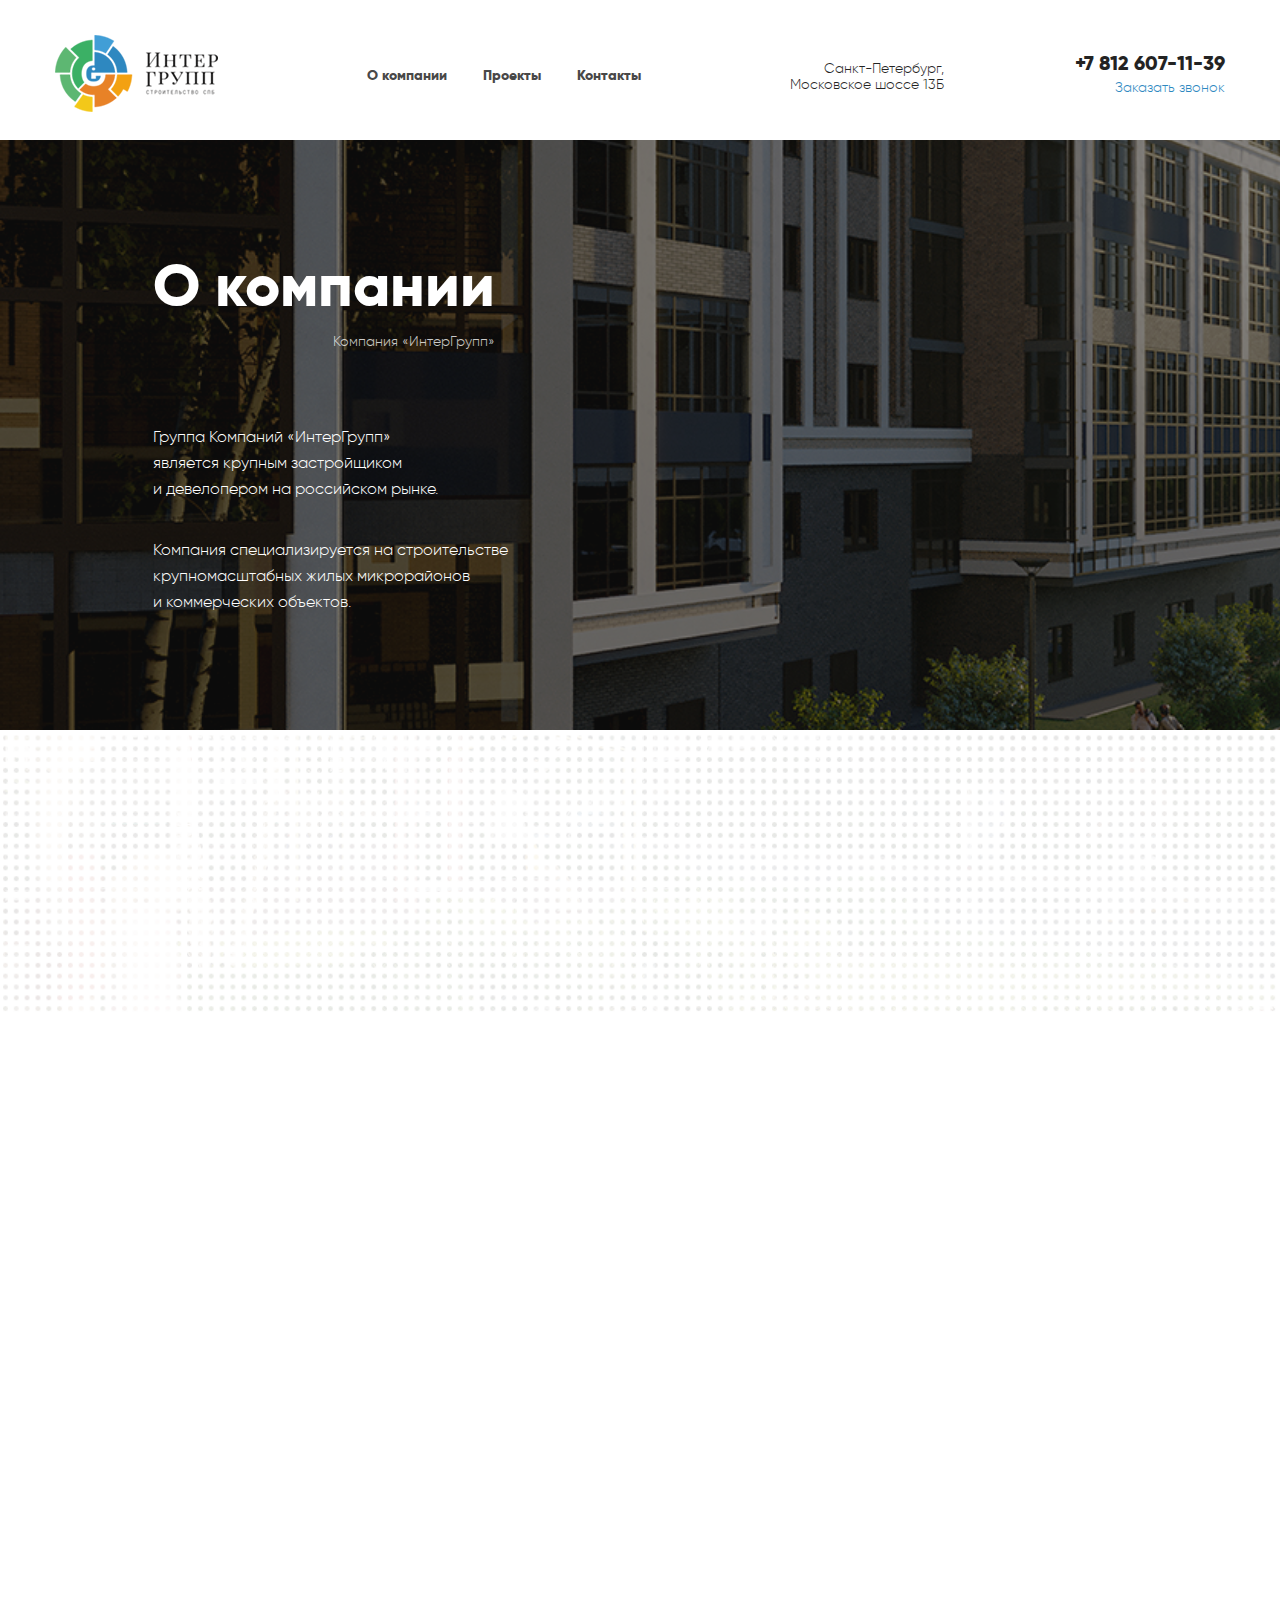
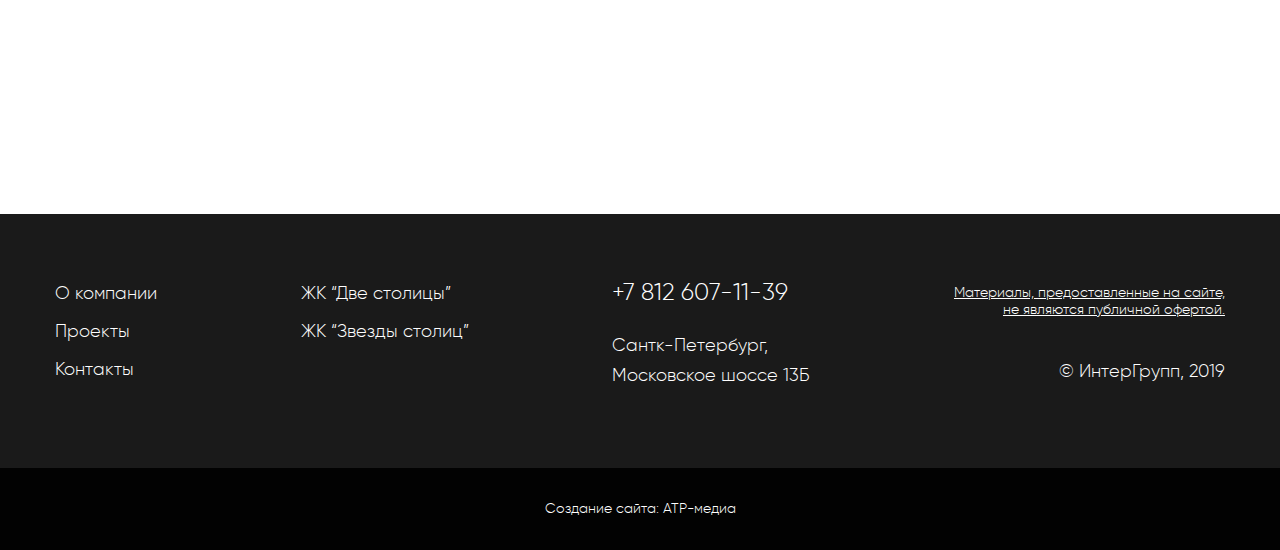
==== commit 306752fc: "Add files via upload" ====
--- a/index.html
+++ b/index.html
@@ -111,7 +111,8 @@
                                                     </div>
                                                     <!-- .tag -->
                                                     <div class="info">
-                                                        <h3>Корпусов 7 </h3>
+                                                        <h3>ЖК “Звезды столиц”</h3>
+                                                        <p>Корпусов 7</p>
                                                         <p>Квартир 1 700</p>
                                                         <p>Сдача в 2023 г.</p>
                                                         <p>Метро “Звездное”</p>
@@ -135,7 +136,8 @@
                                                     </div>
                                                     <!-- .tag -->
                                                     <div class="info">
-                                                        <h3>Корпусов 7 </h3>
+                                                        <h3>ЖК “Звезды столиц”</h3>
+                                                        <p>Корпусов 7</p>
                                                         <p>Квартир 1 700</p>
                                                         <p>Сдача в 2023 г.</p>
                                                         <p>Метро “Звездное”</p>
--- a/css/style.css
+++ b/css/style.css
@@ -489,7 +489,7 @@
     transform: rotate(45deg);
     transition: top 300ms cubic-bezier(0.23, 1, 0.32, 1), transform 300ms 300ms cubic-bezier(0.23, 1, 0.32, 1);
     width: 26px;
-    background: #fff;
+    =: #fff
 }
 
 .hamburger-menu .bar:nth-child(3).animate {
@@ -497,7 +497,7 @@
     transform: rotate(-45deg);
     transition: bottom 300ms cubic-bezier(0.23, 1, 0.32, 1), transform 300ms 300ms cubic-bezier(0.23, 1, 0.32, 1);
     width: 26px;
-    background: #fff;
+    =: #fff
 }
 
 @keyframes photos-in {
@@ -558,11 +558,11 @@
         height: 100vh;
         position: fixed;
         overflow: auto;
-        background: #3b743e;
+        background: #fff;
         top: -100%;
         background-size: cover;
         border-radius: 0;
-        padding-top: 80px;
+        padding-top: 95px;
     }
     #menu.menu-open .menu {
         opacity: 1;
@@ -576,7 +576,12 @@
     }
 }
 
-#main {}
+#main {
+    min-height: 100vh;
+    display: flex;
+    flex-direction: column;
+    justify-content: space-between;
+}
 
 #wrapper {
     background: url(../img/main-bg.png) no-repeat fixed;
@@ -1397,11 +1402,11 @@
 
 @media screen and (max-width: 740px) {
     #object-map #map {
-        height: 475px;
-    }
-}
-
-@media screen and (max-width: 380px) {
+        height: 600px;
+    }
+}
+
+@media screen and (max-width: 320px) {
     #object-map #map {
         height: 505px;
     }
@@ -1741,4 +1746,1133 @@
 
 .feedback_form .input-form.focus {
     border-bottom: 3px solid #56b46c;
+}
+
+
+/*==================================================*/
+
+
+/*==================================================*/
+
+
+/*   ADMIN                                          */
+
+
+/*==================================================*/
+
+
+/*==================================================*/
+
+
+/*-- FILE --*/
+
+.inputfile {
+    width: 0.1px;
+    height: 0.1px;
+    opacity: 0;
+    overflow: hidden;
+    position: absolute;
+    z-index: -1;
+    border: 0;
+    margin: 0;
+    padding: 0;
+}
+
+.inputfile + label {
+    white-space: nowrap;
+    cursor: pointer;
+    display: inline-block;
+    overflow: hidden;
+    font-size: 18px;
+    margin-bottom: 0;
+    position: relative;
+    text-overflow: ellipsis;
+}
+
+.no-js .inputfile + label {
+    display: none;
+}
+
+.inputfile:focus + label,
+.inputfile.has-focus + label {
+    outline: 1px dotted #000;
+    outline: -webkit-focus-ring-color auto 5px;
+}
+
+.inputfile + label * {
+    display: inline-block;
+    font-size: 15px;
+    color: #2e3347;
+    font-family: 'gilroyextrabold';
+}
+
+.inputfile + label p {
+    border-bottom: 2px solid #9fa0a9;
+}
+
+.inputfile + label p:hover {
+    border-bottom: 2px solid transparent;
+}
+
+.inputfile + label:hover img {}
+
+.inputfile + label img {
+    -webkit-transition: all 0.2s ease-out;
+    -moz-transition: all 0.2s ease-out;
+    -o-transition: all 0.2s ease-out;
+    transition: all 0.2s ease-out;
+}
+
+.inputfile + label:focus {
+    outline: none;
+}
+
+.inputfile + label img {
+    margin-left: 10px;
+    position: relative;
+}
+
+.inputfile:focus + label,
+.inputfile.has-focus + label,
+.inputfile + label:hover {
+    color: #000;
+    outline: none;
+}
+
+.admin {}
+
+.admin #wrapper {
+    background: #fff;
+}
+
+.admin .main-title {}
+
+.admin .tit {
+    margin-bottom: 35px;
+}
+
+.admin .flex .tit {
+    margin-bottom: 0
+}
+
+.admin .tit h2 {
+    font-size: 24px;
+    color: #2e3347;
+}
+
+.admin .btn {
+    height: 65px;
+    padding: 0 40px;
+    border-radius: 50px;
+    font-size: 18px;
+    background: #2e3347;
+}
+
+.admin form {}
+
+.admin .form-flex {
+    display: flex;
+}
+
+.admin .form-flex .input-form {
+    width: 100%;
+    margin-bottom: 35px;
+    height: 45px;
+    padding: 0 20px;
+    border: 1px solid #c0c1c7;
+    border-radius: 5px;
+    font-size: 18px;
+    color: #2e3347;
+    font-family: 'gilroylight';
+}
+
+.admin .form-flex textarea.input-form {
+    padding: 20px;
+    height: 200px;
+    width: 100% !important;
+}
+
+textarea::-webkit-input-placeholder,
+.admin input::-webkit-input-placeholder {
+    opacity: 1;
+    transition: opacity 0.3s ease;
+    font-family: 'gilroylight';
+    font-size: 18px;
+    color: #2e3347;
+}
+
+textarea::-moz-placeholder,
+.admin input::-moz-placeholder {
+    opacity: 1;
+    transition: opacity 0.3s ease;
+    font-family: 'gilroylight';
+    font-size: 18px;
+    color: #2e3347;
+}
+
+textarea:-moz-placeholder,
+.admin input:-moz-placeholder {
+    opacity: 1;
+
+    transition: opacity 0.3s ease;
+    font-family: 'gilroylight';
+    font-size: 18px;
+    color: #2e3347;
+}
+
+textarea:-ms-input-placeholder,
+.admin input:-ms-input-placeholder {
+    opacity: 1;
+    transition: opacity 0.3s ease;
+    font-family: 'gilroylight';
+    font-size: 18px;
+    color: #2e3347;
+}
+
+textarea:focus::-webkit-input-placeholder,
+.admin input:focus::-webkit-input-placeholder {
+    opacity: 0;
+    transition: opacity 0.3s ease;
+}
+
+textarea:focus::-moz-placeholder,
+.admin input:focus::-moz-placeholder {
+    opacity: 0;
+    transition: opacity 0.3s ease;
+}
+
+textarea:focus:-moz-placeholder,
+.admin input:focus:-moz-placeholder {
+    opacity: 0;
+    transition: opacity 0.3s ease;
+}
+
+textarea:focus:-ms-input-placeholder,
+.admin input:focus:-ms-input-placeholder {
+    opacity: 0;
+    transition: opacity 0.3s ease;
+}
+
+.admin .first-screen .photo-block {
+    background: #f7f5f5;
+    border: 1px solid #c0c1c7;
+    border-radius: 5px;
+    display: flex;
+    align-items: center;
+    justify-content: center;
+    height: 100%;
+    position: relative;
+    overflow: hidden;
+}
+
+.admin .first-screen .photo-block:before,
+.admin .first-screen .photo-block:after {
+    content: '';
+    display: block;
+    width: 100%;
+    height: 100%;
+    background: transparent;
+    position: absolute;
+    background-image: linear-gradient(to top right, transparent calc(50% - 1px), #c0c1c7, transparent calc(50% + 1px));
+    z-index: 1;
+}
+
+.admin .first-screen .photo-block:after {
+    background-image: linear-gradient(to top left, transparent calc(50% - 1px), #c0c1c7, transparent calc(50% + 1px));
+}
+
+.admin .first-screen .photo-block .tit {
+    margin: 0;
+    font-size: 22px;
+    color: #2e3347;
+    font-family: 'gilroyextrabold';
+    position: relative;
+    z-index: 2;
+}
+
+.admin .first-screen .photo-block.act .tit {
+    display: none;
+}
+
+.admin .first-screen .photo-block.act:before,
+.admin .first-screen .photo-block.act:after {
+    display: none;
+}
+
+.admin .first-screen .photo-block.act {
+    padding: 20px
+}
+
+.admin .photo-block .img {
+    height: calc(100% - 26px);
+    width: 100%;
+    margin-top: 10px;
+    text-align: center;
+    display: none;
+}
+
+.admin .photo-block img {
+    max-width: 100%;
+    max-height: 100%;
+    height: auto;
+}
+
+.admin header {
+    padding: 0;
+}
+
+.admin header .flex {
+    padding: 30px 0
+}
+
+.admin header .logo a {
+    text-decoration: none;
+    font-size: 14px;
+    color: #2e3347;
+    font-family: 'gilroyextrabold';
+    display: flex;
+    align-items: center;
+}
+
+.admin header .logo .img {
+    width: 40px;
+    height: 40px;
+    background: #2583be;
+    display: block;
+    border-radius: 50%;
+    margin-right: 15px;
+}
+
+.admin header .right-block {
+    display: flex;
+}
+
+.admin header .name {
+    font-size: 14px;
+    color: #2e3347;
+    font-family: 'gilroyextrabold';
+    margin-right: 60px;
+}
+
+.admin header .out {
+    color: #5b6c7c;
+    font-size: 14px;
+    font-family: 'gilroyextrabold';
+    text-decoration: none;
+}
+
+.admin header .out:hover {
+    color: #2e3347;
+}
+
+.admin .menu {
+    background: #c9d3dc;
+    padding: 40px 0;
+}
+
+.admin .menu ul {
+    list-style: none;
+    display: flex;
+}
+
+.admin .menu li {
+    margin-right: 40px;
+}
+
+.admin .menu a {
+    font-size: 18px;
+    color: #2e3347;
+    font-family: 'gilroyextrabold';
+    text-decoration: none;
+}
+
+.admin .menu a:hover {
+    color: #5b6c7c;
+}
+
+#admin-about {
+    padding-top: 85px;
+    padding-bottom: 85px;
+}
+
+#admin-about .top.flex {
+    margin-bottom: 35px
+}
+
+#admin-about .main-title h1 {
+    font-size: 36px;
+    color: #2e3347;
+}
+
+#admin-about .btn-block {}
+
+#admin-about .btn-block .btn:hover {
+    background: #5b6c7c
+}
+
+#admin-about .first-screen {
+    margin-top: 80px;
+}
+
+#admin-about .first-screen .left-block,
+#admin-about .second-screen .left-block {
+    width: 400px;
+    margin-right: 65px;
+}
+
+#admin-about .first-screen .right-block {
+    width: calc(100% - 465px);
+}
+
+#admin-about .second-screen .right-block {
+    width: 400px;
+}
+
+#admin-about .second-screen {
+    margin-top: 90px;
+}
+
+#admin-about .advantage-block {
+    margin-top: 90px;
+}
+
+#admin-about .advantage-block .top a {
+    font-size: 14px;
+    color: #2e3347;
+    text-decoration: none;
+}
+
+.admin-table {
+    width: 100%
+}
+
+.admin-table table {
+    width: 100%
+}
+
+.admin-table tr {
+    background: #c9d3dc;
+}
+
+.admin-table tr:nth-child(even) {
+    background: #fff
+}
+
+.admin-table th {
+    font-size: 18px;
+    color: #2e3347;
+    font-family: 'gilroyextrabold';
+    padding: 25px 20px;
+}
+
+.admin-table td {
+    font-size: 16px;
+    color: #2e3347;
+    font-family: 'gilroylight';
+}
+
+.admin-table th:last-child,
+.admin-table td:last-child {
+    text-align: right;
+}
+
+#admin-about .admin-table .ico {
+    width: 55px;
+    height: 55px;
+    background: #2583be;
+    display: block;
+    border-radius: 50%;
+}
+
+.admin-table .name {
+    font-size: 16px;
+    color: #2e3347;
+    font-family: 'gilroylight';
+}
+
+.admin-table p {
+    font-size: 16px;
+    color: #2e3347;
+    font-family: 'gilroylight';
+    width: 210px;
+    white-space: initial;
+    line-height: 22px;
+}
+
+.admin-table a,
+.admin-table .delete {
+    line-height: 0;
+    width: 21px;
+    display: inline-block;
+    cursor: pointer;
+}
+
+.admin-table a img,
+.admin-table .delete img {
+    position: relative;
+    top: 0;
+    width: 100%;
+    height: auto;
+}
+
+.admin-table .modal-block {
+    display: inline-block
+}
+
+.admin-table .edit {
+    margin-right: 35px;
+}
+
+#admin-about .change-advantage {
+    margin-top: 90px;
+}
+
+#admin-about .change-advantage .left-block {
+    width: 320px;
+    margin-right: 30px;
+}
+
+#admin-about .change-advantage .form-flex .input-form {
+    margin-bottom: 10px
+}
+
+#admin-about .change-advantage .photo-block {
+    height: 145px;
+}
+
+#admin-about .change-advantage .add-file {
+    height: 100%;
+}
+
+#admin-about .change-advantage .right-block {
+    width: 375px;
+}
+
+#admin-about .change-advantage .btn-block {
+    margin-top: 40px;
+}
+
+.admin .add-file {
+    height: 200px;
+    background: #f7f5f5;
+    border: 1px solid #c0c1c7;
+    border-radius: 5px;
+    display: flex;
+    align-items: center;
+    justify-content: center;
+    flex-wrap: wrap;
+    padding: 20px;
+}
+
+.admin .second-screen .photo-block.act .img,
+.admin .change-advantage .photo-block.act .img,
+.gall_photo-1.act .img {
+    display: block;
+}
+
+.admin_change-project .btn-block.flex .remove-project {
+    border: 1px solid #c0c1c7;
+    background: transparent;
+    color: #2e3347;
+    margin-left: 13px;
+}
+
+.admin_change-project .btn-block.flex .remove-project:hover {
+    background: #fff !important;
+    border: 1px solid #2e3347;
+}
+
+.admin_change-project .second-screen .form-flex {
+    justify-content: space-between;
+}
+
+.admin_change-project .second-screen .form-flex .item {
+    width: calc((100% / 3) - 20px);
+}
+
+.admin_change-project .second-screen textarea {
+    width: 770px;
+    height: 270px;
+    padding: 20px;
+    border: 1px solid #c0c1c7;
+    border-radius: 5px;
+    font-size: 18px;
+    color: #2e3347;
+    font-family: 'gilroylight';
+}
+
+.gallery-screen {
+    margin-top: 90px;
+}
+
+.gallery_flex {
+    display: flex;
+    flex-wrap: wrap;
+    justify-content: space-between;
+    margin-top: 35px;
+}
+
+.gallery_item {
+    width: calc((100% / 3) - 25px);
+    margin-bottom: 25px;
+    height: 200px;
+    background: #f7f5f5;
+    border: 1px solid #c0c1c7;
+    border-radius: 5px;
+    display: flex;
+    align-items: center;
+    justify-content: center;
+    flex-wrap: wrap;
+    padding: 20px;
+}
+
+.photo-block.gallery_item .add-file {
+    width: 100%;
+    height: 100%;
+    background: transparent;
+    border: 0;
+}
+
+.gallery-screen .btn-block {
+    justify-content: flex-end;
+    margin-top: 40px;
+}
+
+.gallery-screen .tit {
+    font-size: 15px;
+    color: #2e3347;
+    font-family: 'gilroyextrabold';
+    margin-bottom: 0;
+}
+
+.select-block select {
+    width: 100%;
+    margin-bottom: 35px;
+    height: 45px;
+    padding: 0 20px;
+    border: 1px solid #c0c1c7;
+    border-radius: 5px;
+    font-size: 18px;
+    color: #2e3347;
+    font-family: 'gilroylight';
+    background: url(../img/ico/arrow4.png) no-repeat center right;
+    background-position-x: calc(100% - 20px);
+}
+
+select {
+    -webkit-appearance: none;
+    -moz-appearance: none;
+    appearance: none;
+}
+
+.select-block option {
+    padding: 10px;
+    font-size: 14px;
+}
+
+.project-add .top {
+    justify-content: flex-end;
+    margin-top: 90px;
+}
+
+.project-add .btn-add {
+    font-size: 14px;
+    color: #2e3347;
+    text-decoration: none;
+}
+
+.project-add th:first-child,
+.project-add td:first-child {
+    width: 725px;
+}
+
+.project-add td:last-child {
+    text-align: left
+}
+
+.admin_contacts {
+    margin-top: 90px;
+}
+
+.admin_contacts .left-block {
+    width: 400px;
+    margin-right: 65px;
+}
+
+.admin_contacts .input-form:last-child {
+    margin-bottom: 0
+}
+
+.admin_contacts .map-block {
+    background: #f7f5f5;
+    border: 1px solid #c0c1c7;
+    border-radius: 5px;
+    display: flex;
+    align-items: center;
+    justify-content: center;
+    position: relative;
+    overflow: hidden;
+    width: calc(100% - 465px);
+}
+
+.admin_contacts .map-block .tit {
+    margin: 0;
+    font-size: 22px;
+    color: #2e3347;
+    font-family: 'gilroyextrabold';
+    position: relative;
+    z-index: 2;
+}
+
+.admin_contacts .map-block:before,
+.admin_contacts .map-block:after {
+    content: '';
+    display: block;
+    width: 100%;
+    height: 100%;
+    background: transparent;
+    position: absolute;
+    background-image: linear-gradient(to top right, transparent calc(50% - 1px), #c0c1c7, transparent calc(50% + 1px));
+    z-index: 1;
+}
+
+.admin_contacts .map-block:after {
+    background-image: linear-gradient(to top left, transparent calc(50% - 1px), #c0c1c7, transparent calc(50% + 1px));
+}
+
+.ov2 {
+    background: rgba(46, 51, 71, 0.8);
+}
+
+.delete-modal {
+    position: relative;
+    background: #fff;
+    border-radius: 6px;
+    padding: 40px;
+}
+
+.delete-modal .close {
+    top: 10px;
+    right: 10px;
+}
+
+.delete-modal .tit {
+    font-size: 24px;
+    color: #2e3347;
+    font-family: 'gilroyextrabold';
+    text-align: center;
+    line-height: 32px;
+    margin-bottom: 40px;
+}
+
+.delete-modal .btn {
+    padding: 0 40px;
+    border-radius: 50px;
+    font-size: 18px;
+    background: #2e3347;
+    width: 190px;
+}
+
+.delete-modal .b-delete {
+    border: 3px solid #2e3347;
+    background: transparent;
+    color: #2e3347;
+}
+
+.delete-modal .b-delete:hover {
+    background: transparent
+}
+
+.ymaps-2-1-74-balloon__close+.ymaps-2-1-74-balloon__content {
+    padding-right: 0;
+    padding-left: 0;
+    padding-top: 0;
+    padding: 0;
+    margin: 0 !important;
+}
+
+.ymaps-2-1-74-balloon__close {
+    background: #fff
+}
+
+@media screen and (max-width: 1200px) {
+    .container-1170,
+    .container {
+        width: calc(100% - 80px)
+    }
+    .fadeEl {
+        opacity: 1 !important;
+        -webkit-transform: translateY(0) !important;
+        -moz-transform: translateY(0) !important;
+        -ms-transform: translateY(0) !important;
+        -o-transform: translateY(0) !important;
+        transform: translateY(0) !important;
+    }
+    .js-animation {
+        visibility: visible;
+        -webkit-transform: translateY(0) scale(1) !important;
+        opacity: 1 !important;
+        transform: translateY(0) scale(1) !important;
+    }
+    header {
+        padding: 25px 0;
+    }
+    #main-banner {
+        height: 520px;
+        background: url(../img/header-bg.jpg) no-repeat;
+        background-size: cover;
+    }
+    #wrapper {
+        background: url(../img/main-bg.png) no-repeat;
+        background-size: cover;
+    }
+    #main-about {
+        padding-top: 100px;
+        padding-bottom: 100px
+    }
+    #main-about .right-block {
+        padding-left: 100px
+    }
+    .project figcaption {
+        padding: 50px 18px 65px;
+        justify-content: flex-start;
+    }
+    .project .btn {
+        position: absolute;
+        width: calc(100% - 36px);
+        bottom: 65px;
+    }
+    #projects {
+        padding: 90px 0
+    }
+    #projects .projects_flex {
+        padding-left: 40px;
+    }
+    #projects .projects_info {
+        padding-right: 50px;
+    }
+    #slider_projects .project figcaption {
+        justify-content: space-between;
+    }
+    #projects.projects-inside {
+        padding: 70px 0
+    }
+    #contacts-page .flex {
+        padding-left: 40px;
+    }
+    #contacts-page {
+        padding: 70px 0
+    }
+    #object-map .main-title {
+        left: 40px;
+    }
+    #slider_projects-img .swiper-button-prev {
+        left: 0;
+    }
+    #slider_projects-img .swiper-button-next {
+        right: 0;
+    }
+    #object-map #map {
+        padding-top: 40px;
+    }
+    #object-map .main-title {
+        left: 40px;
+        position: relative;
+        top: 0;
+        display: block;
+        margin-bottom: 40px;
+    }
+}
+
+@media screen and (max-width: 920px) {
+    #main-about .right-block {
+        padding-left: 40px;
+    }
+}
+
+@media screen and (max-width: 860px) {
+    .container-1170,
+    .container {
+        width: calc(100% - 40px)
+    }
+    header {
+        padding: 10px 0
+    }
+    .header_adds,
+    .header_contacts {
+        display: none
+    }
+    .logo {
+        position: relative;
+        z-index: 999;
+    }
+    body.open-menu {
+        position: fixed
+    }
+    #menu .menu ul {
+        flex-direction: column;
+        height: 100%;
+        justify-content: center;
+    }
+    #menu .menu li {
+        margin-bottom: 30px;
+    }
+    #menu .menu ul a {
+        font-size: 24px;
+    }
+    #main-banner {
+        height: 405px;
+    }
+    #main-banner .txt .flex h1 {
+        font-size: 36px;
+    }
+    #main-banner .txt {
+        width: 100%
+    }
+    #main-banner .txt .flex {
+        align-items: flex-start;
+        margin-bottom: 0
+    }
+    #main-about {
+        padding: 40px 0
+    }
+    #main-about .flex {
+        flex-direction: column-reverse;
+    }
+    #main-about .right-block {
+        width: 100%;
+        padding: 0
+    }
+    #main-about .main-title {
+        height: auto;
+        margin-bottom: 30px
+    }
+    #main-about .about-flex .item {
+        margin-bottom: 40px
+    }
+    footer .footer_top {
+        padding: 40px 0
+    }
+    footer .footer_top .flex {
+        flex-wrap: wrap;
+    }
+    footer .footer_top .nav-menu {
+        width: 50%;
+    }
+    footer .footer_top .nav-page {
+        width: 50%
+    }
+    .footer_contacts,
+    .footer-info {
+        width: 100%
+    }
+    .footer_contacts {
+        margin-top: 20px;
+        margin-bottom: 40px
+    }
+    footer .footer_top .footer-info p {
+        text-align: left
+    }
+    footer .footer_top .footer-info .copyright {
+        text-align: left
+    }
+    footer .footer_top .footer_contacts .tel {
+        margin-bottom: 15px
+    }
+    #main-about .main-title h2 {
+        font-size: 46px
+    }
+    #projects .projects_info .flex,
+    #projects .projects_info .txt {
+        display: none;
+    }
+    #projects #slider_projects {
+        width: 100%;
+    }
+    #projects .projects_info {
+        padding: 0
+    }
+    #projects .projects_flex {
+        padding: 0;
+        position: relative;
+    }
+    #projects .projects_info {
+        padding: 0;
+        width: 100%;
+        height: 70px;
+        position: absolute;
+        bottom: 0;
+        z-index: 2;
+    }
+    #projects .slider-nav .swiper-pagination {
+        color: #fff;
+    }
+    #projects {
+        padding: 0;
+    }
+    #slider_projects .project figcaption {
+        padding: 40px 15px 100px
+    }
+    #slider_projects .project .name {
+        margin-bottom: 30px
+    }
+    #slider_projects .project .adds {
+        margin-bottom: 30px
+    }
+    #slider_projects .project p {
+        margin-top: 8px
+    }
+
+    #object-map .main-title {
+        font-size: 36px
+    }
+    #projects.projects-inside .projects_flex {
+        flex-direction: column-reverse;
+    }
+    #projects.projects-inside .projects_info {
+        position: relative;
+        height: auto;
+        padding: 50px 15px 0;
+    }
+    #projects.projects-inside .projects_info .txt {
+        display: block
+    }
+    #projects.projects-inside .project-img {
+        width: 100%;
+    }
+    #projects.projects-inside .project-img img {
+        width: 100%
+    }
+    #projects.projects-inside {
+        padding-top: 0;
+    }
+    #projects.projects-inside .projects_info .btn-block {
+        margin-top: 30px;
+    }
+    #projects.projects-inside .projects_info h1 {
+        margin-bottom: 30px;
+        font-size: 46px
+    }
+    #about-project .about-stat .item {
+        margin-right: 0;
+        width: 100%;
+        margin-top: 30px;
+    }
+    #about-project .main-title {
+        padding-bottom: 0;
+    }
+    #about-project .about-stat {
+        flex-wrap: wrap;
+    }
+    #about-project .main-title h2 {
+        font-size: 36px;
+    }
+    #about-project {
+        padding: 40px 0
+    }
+    #about-project .txt {
+        margin-top: 30px;
+        width: 100%;
+    }
+    #about-project .txt p {
+        margin-top: 20px
+    }
+    #slider_projects-img .swiper-slide-active,
+    #slider_projects-img .swiper-slide {
+        width: 100%;
+    }
+    #slider_projects-img .img {
+        height: 375px
+    }
+    #contacts-page .flex {
+        padding-left: 0;
+        flex-direction: column;
+    }
+    #contacts-page .left-block {
+        width: 100%;
+        padding: 0 15px;
+    }
+    #contacts-page #object-map {
+        width: 100%;
+        height: 225px
+    }
+    #contacts-page {
+        padding-top: 45px;
+        padding-bottom: 0;
+    }
+    #contacts-page .left-block h1 {
+        font-size: 36px;
+        margin-bottom: 45px;
+    }
+    #contacts-page .left-block .btn {
+        display: none
+    }
+    #contacts-page .left-block .txt p {
+        margin-bottom: 0
+    }
+    #contacts-page .left-block .txt .tel {
+        margin-bottom: 50px
+    }
+    #contacts-page #object-map #map {
+        padding-top: 25px;
+    }
+    .feedback_form {
+        width: 100%;
+        padding: 60px 15px 30px;
+        border-radius: 0;
+    }
+    .modal-content {
+        align-items: flex-start;
+    }
+    .feedback_form .tit {
+        font-size: 28px;
+        margin-bottom: 35px
+    }
+}
+
+@media screen and (max-width: 460px) {
+    .container-1170,
+    .container {
+        width: calc(100% - 30px)
+    }
+    #main-about .about-flex .item {
+        width: 100%;
+        margin: 0 0 30px 0
+    }
+    #main-banner {
+        height: calc(100vh - 100px);
+        min-height: 405px;
+    }
+    #main-about .main-title h2 {
+        font-size: 36px
+    }
+    #projects.projects-inside .projects_info h1 {
+        font-size: 36px;
+        line-height: 40px
+    }
+    #slider_projects-img .swiper-button-prev,
+    #slider_projects-img .swiper-button-next {
+        display: none
+    }
+    #slider_projects-img .img {
+        height: 275px
+    }
+    #projects.projects-inside .project-img {
+        height: 230px;
+        overflow: hidden;
+    }
+}
+
+@media screen and (max-width: 320px) {
+    footer .footer_top .nav-menu,
+    footer .footer_top .nav-page {
+        width: 100%;
+    }
+    #slider_projects .project .name {
+        font-size: 32px;
+    }
+    #projects.projects-inside .projects_info h1 {
+        font-size: 32px;
+        line-height: 36px;
+    }
 }